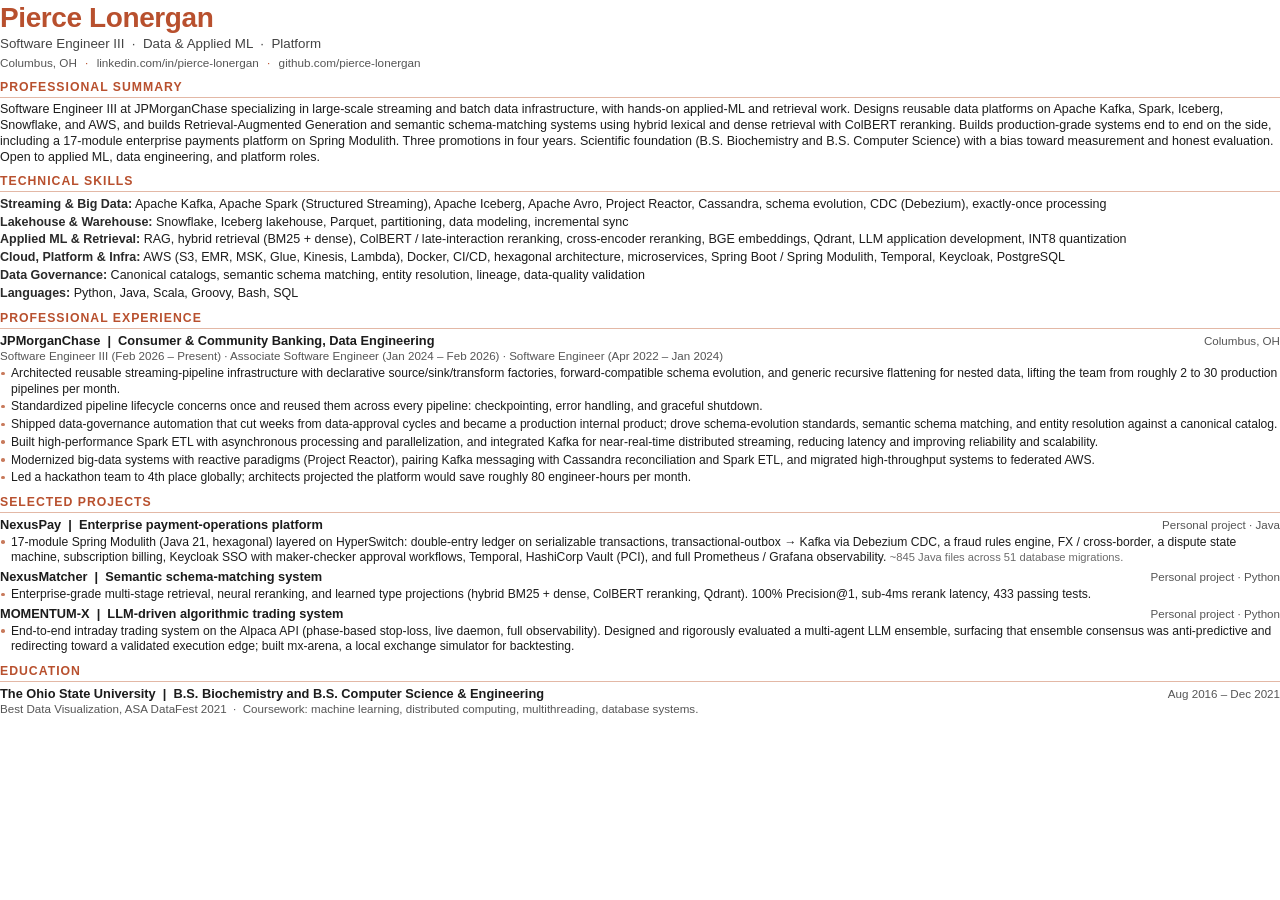
==== scripts/resume.html @ 28347625 "Add NexusPay (flagship payments platform) to resume + site NexusPay is Pierce's most substantial per" ====
<!DOCTYPE html>
<!-- Source for assets/Pierce-Lonergan-Resume.pdf. Regenerate with:
     chrome --headless --disable-gpu --no-pdf-header-footer \
       --print-to-pdf="../assets/Pierce-Lonergan-Resume.pdf" resume.html -->
<html lang="en">
<head>
<meta charset="UTF-8" />
<title>Pierce Lonergan — Résumé</title>
<style>
  @page { size: Letter; margin: 0.42in 0.5in; }
  * { box-sizing: border-box; margin: 0; padding: 0; }
  html { -webkit-print-color-adjust: exact; print-color-adjust: exact; }
  body { font-family: "Helvetica Neue", Helvetica, Arial, sans-serif; color: #1c1c1c; font-size: 9.4pt; line-height: 1.26; }
  .name { font-size: 21pt; font-weight: 700; letter-spacing: -0.4px; color: #b8502e; }
  .tagline { font-size: 10pt; color: #444; margin-top: 1px; font-weight: 500; }
  .contact { font-size: 8.8pt; color: #555; margin-top: 3px; }
  .contact a { color: #555; text-decoration: none; }
  .contact span { color: #b8502e; margin: 0 5px; }
  h2 { font-size: 9.2pt; font-weight: 700; text-transform: uppercase; letter-spacing: 1px; color: #b8502e; border-bottom: 1.2px solid #e3b8a6; padding-bottom: 1.5px; margin: 9px 0 4.5px; }
  .row { display: flex; justify-content: space-between; align-items: baseline; }
  .role-title { font-weight: 700; font-size: 9.6pt; }
  .role-meta { font-size: 8.7pt; color: #555; }
  .sub { font-size: 8.7pt; color: #555; margin-bottom: 2.5px; }
  .skills p { margin-bottom: 2px; }
  .skills b { color: #2a2a2a; }
  ul { list-style: none; margin-top: 1.5px; }
  li { position: relative; padding-left: 11px; margin-bottom: 2.5px; font-size: 9.1pt; }
  li::before { content: ""; position: absolute; left: 1px; top: 5.5px; width: 3.5px; height: 3.5px; border-radius: 50%; background: #c87a5c; }
  .proj { margin-bottom: 4px; }
  .proj .row { margin-bottom: 1px; }
  .proj li { margin-bottom: 2px; }
  .stack { font-size: 8.4pt; color: #6a6a6a; }
</style>
</head>
<body>
  <div class="name">Pierce Lonergan</div>
  <div class="tagline">Software Engineer III &nbsp;·&nbsp; Data &amp; Applied ML &nbsp;·&nbsp; Platform</div>
  <div class="contact">Columbus, OH <span>·</span> linkedin.com/in/pierce-lonergan <span>·</span> github.com/pierce-lonergan</div>

  <h2>Professional Summary</h2>
  <p>Software Engineer III at JPMorganChase specializing in large-scale streaming and batch data infrastructure, with hands-on applied-ML and retrieval work. Designs reusable data platforms on Apache Kafka, Spark, Iceberg, Snowflake, and AWS, and builds Retrieval-Augmented Generation and semantic schema-matching systems using hybrid lexical and dense retrieval with ColBERT reranking. Builds production-grade systems end to end on the side, including a 17-module enterprise payments platform on Spring Modulith. Three promotions in four years. Scientific foundation (B.S. Biochemistry and B.S. Computer Science) with a bias toward measurement and honest evaluation. Open to applied ML, data engineering, and platform roles.</p>

  <h2>Technical Skills</h2>
  <div class="skills">
    <p><b>Streaming &amp; Big Data:</b> Apache Kafka, Apache Spark (Structured Streaming), Apache Iceberg, Apache Avro, Project Reactor, Cassandra, schema evolution, CDC (Debezium), exactly-once processing</p>
    <p><b>Lakehouse &amp; Warehouse:</b> Snowflake, Iceberg lakehouse, Parquet, partitioning, data modeling, incremental sync</p>
    <p><b>Applied ML &amp; Retrieval:</b> RAG, hybrid retrieval (BM25 + dense), ColBERT / late-interaction reranking, cross-encoder reranking, BGE embeddings, Qdrant, LLM application development, INT8 quantization</p>
    <p><b>Cloud, Platform &amp; Infra:</b> AWS (S3, EMR, MSK, Glue, Kinesis, Lambda), Docker, CI/CD, hexagonal architecture, microservices, Spring Boot / Spring Modulith, Temporal, Keycloak, PostgreSQL</p>
    <p><b>Data Governance:</b> Canonical catalogs, semantic schema matching, entity resolution, lineage, data-quality validation</p>
    <p><b>Languages:</b> Python, Java, Scala, Groovy, Bash, SQL</p>
  </div>

  <h2>Professional Experience</h2>
  <div class="row"><span class="role-title">JPMorganChase &nbsp;|&nbsp; Consumer &amp; Community Banking, Data Engineering</span><span class="role-meta">Columbus, OH</span></div>
  <div class="sub">Software Engineer III (Feb 2026 – Present) · Associate Software Engineer (Jan 2024 – Feb 2026) · Software Engineer (Apr 2022 – Jan 2024)</div>
  <ul>
    <li>Architected reusable streaming-pipeline infrastructure with declarative source/sink/transform factories, forward-compatible schema evolution, and generic recursive flattening for nested data, lifting the team from roughly 2 to 30 production pipelines per month.</li>
    <li>Standardized pipeline lifecycle concerns once and reused them across every pipeline: checkpointing, error handling, and graceful shutdown.</li>
    <li>Shipped data-governance automation that cut weeks from data-approval cycles and became a production internal product; drove schema-evolution standards, semantic schema matching, and entity resolution against a canonical catalog.</li>
    <li>Built high-performance Spark ETL with asynchronous processing and parallelization, and integrated Kafka for near-real-time distributed streaming, reducing latency and improving reliability and scalability.</li>
    <li>Modernized big-data systems with reactive paradigms (Project Reactor), pairing Kafka messaging with Cassandra reconciliation and Spark ETL, and migrated high-throughput systems to federated AWS.</li>
    <li>Led a hackathon team to 4th place globally; architects projected the platform would save roughly 80 engineer-hours per month.</li>
  </ul>

  <h2>Selected Projects</h2>
  <div class="proj">
    <div class="row"><span class="role-title">NexusPay &nbsp;|&nbsp; Enterprise payment-operations platform</span><span class="role-meta">Personal project · Java</span></div>
    <ul>
      <li>17-module Spring Modulith (Java 21, hexagonal) layered on HyperSwitch: double-entry ledger on serializable transactions, transactional-outbox → Kafka via Debezium CDC, a fraud rules engine, FX / cross-border, a dispute state machine, subscription billing, Keycloak SSO with maker-checker approval workflows, Temporal, HashiCorp Vault (PCI), and full Prometheus / Grafana observability. <span class="stack">~845 Java files across 51 database migrations.</span></li>
    </ul>
  </div>
  <div class="proj">
    <div class="row"><span class="role-title">NexusMatcher &nbsp;|&nbsp; Semantic schema-matching system</span><span class="role-meta">Personal project · Python</span></div>
    <ul>
      <li>Enterprise-grade multi-stage retrieval, neural reranking, and learned type projections (hybrid BM25 + dense, ColBERT reranking, Qdrant). 100% Precision@1, sub-4ms rerank latency, 433 passing tests.</li>
    </ul>
  </div>
  <div class="proj">
    <div class="row"><span class="role-title">MOMENTUM-X &nbsp;|&nbsp; LLM-driven algorithmic trading system</span><span class="role-meta">Personal project · Python</span></div>
    <ul>
      <li>End-to-end intraday trading system on the Alpaca API (phase-based stop-loss, live daemon, full observability). Designed and rigorously evaluated a multi-agent LLM ensemble, surfacing that ensemble consensus was anti-predictive and redirecting toward a validated execution edge; built mx-arena, a local exchange simulator for backtesting.</li>
    </ul>
  </div>

  <h2>Education</h2>
  <div class="row"><span class="role-title">The Ohio State University &nbsp;|&nbsp; B.S. Biochemistry and B.S. Computer Science &amp; Engineering</span><span class="role-meta">Aug 2016 – Dec 2021</span></div>
  <div class="sub">Best Data Visualization, ASA DataFest 2021 &nbsp;·&nbsp; Coursework: machine learning, distributed computing, multithreading, database systems.</div>
</body>
</html>
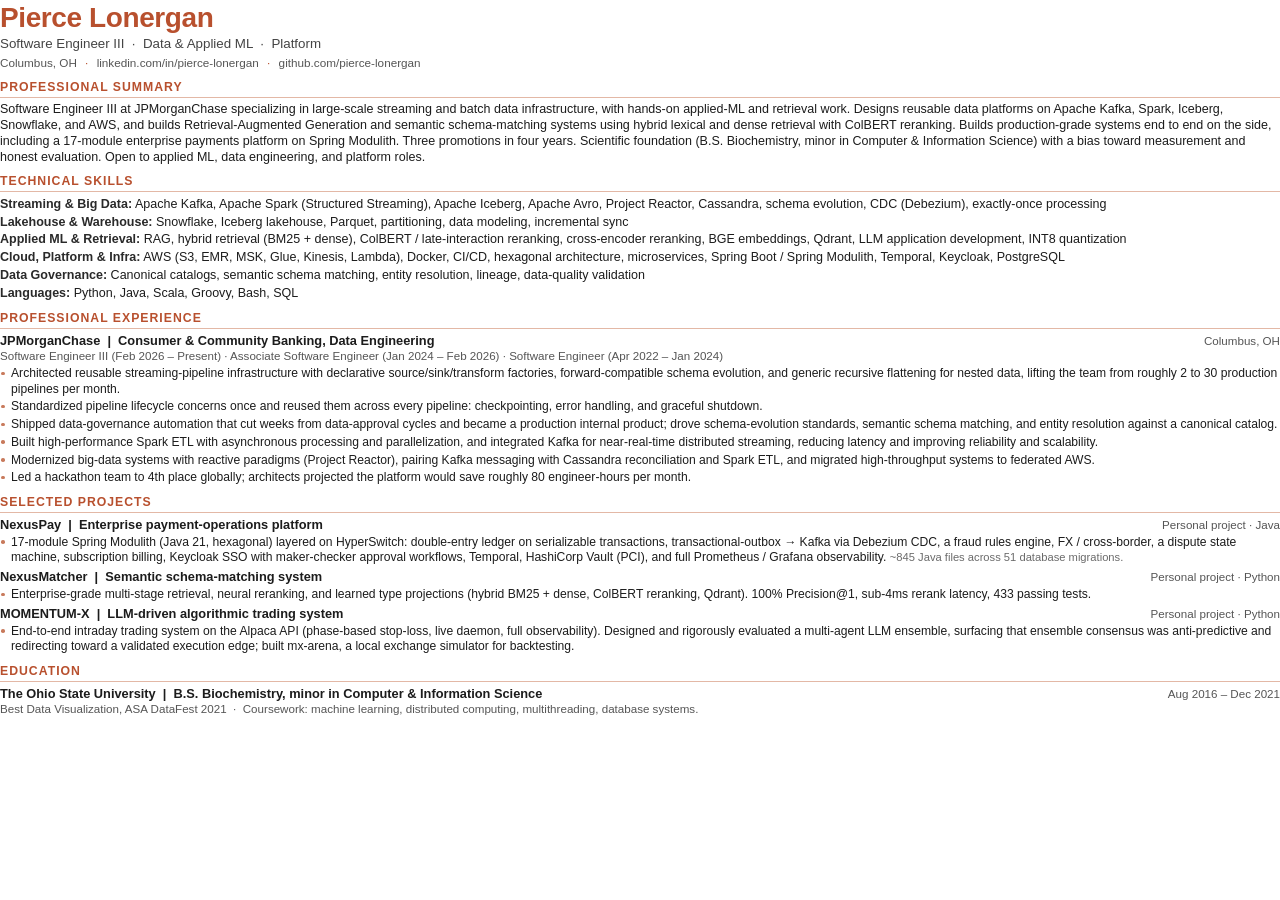
==== commit 522ecf21: "Correct education: B.S. Biochemistry, minor in Computer & Information Science The degree was oversta" ====
--- a/scripts/resume.html
+++ b/scripts/resume.html
@@ -5,7 +5,7 @@
 <html lang="en">
 <head>
 <meta charset="UTF-8" />
-<title>Pierce Lonergan — Résumé</title>
+<title>Pierce Lonergan · Résumé</title>
 <style>
   @page { size: Letter; margin: 0.42in 0.5in; }
   * { box-sizing: border-box; margin: 0; padding: 0; }
@@ -38,7 +38,7 @@
   <div class="contact">Columbus, OH <span>·</span> linkedin.com/in/pierce-lonergan <span>·</span> github.com/pierce-lonergan</div>
 
   <h2>Professional Summary</h2>
-  <p>Software Engineer III at JPMorganChase specializing in large-scale streaming and batch data infrastructure, with hands-on applied-ML and retrieval work. Designs reusable data platforms on Apache Kafka, Spark, Iceberg, Snowflake, and AWS, and builds Retrieval-Augmented Generation and semantic schema-matching systems using hybrid lexical and dense retrieval with ColBERT reranking. Builds production-grade systems end to end on the side, including a 17-module enterprise payments platform on Spring Modulith. Three promotions in four years. Scientific foundation (B.S. Biochemistry and B.S. Computer Science) with a bias toward measurement and honest evaluation. Open to applied ML, data engineering, and platform roles.</p>
+  <p>Software Engineer III at JPMorganChase specializing in large-scale streaming and batch data infrastructure, with hands-on applied-ML and retrieval work. Designs reusable data platforms on Apache Kafka, Spark, Iceberg, Snowflake, and AWS, and builds Retrieval-Augmented Generation and semantic schema-matching systems using hybrid lexical and dense retrieval with ColBERT reranking. Builds production-grade systems end to end on the side, including a 17-module enterprise payments platform on Spring Modulith. Three promotions in four years. Scientific foundation (B.S. Biochemistry, minor in Computer &amp; Information Science) with a bias toward measurement and honest evaluation. Open to applied ML, data engineering, and platform roles.</p>
 
   <h2>Technical Skills</h2>
   <div class="skills">
@@ -83,7 +83,7 @@
   </div>
 
   <h2>Education</h2>
-  <div class="row"><span class="role-title">The Ohio State University &nbsp;|&nbsp; B.S. Biochemistry and B.S. Computer Science &amp; Engineering</span><span class="role-meta">Aug 2016 – Dec 2021</span></div>
+  <div class="row"><span class="role-title">The Ohio State University &nbsp;|&nbsp; B.S. Biochemistry, minor in Computer &amp; Information Science</span><span class="role-meta">Aug 2016 – Dec 2021</span></div>
   <div class="sub">Best Data Visualization, ASA DataFest 2021 &nbsp;·&nbsp; Coursework: machine learning, distributed computing, multithreading, database systems.</div>
 </body>
 </html>
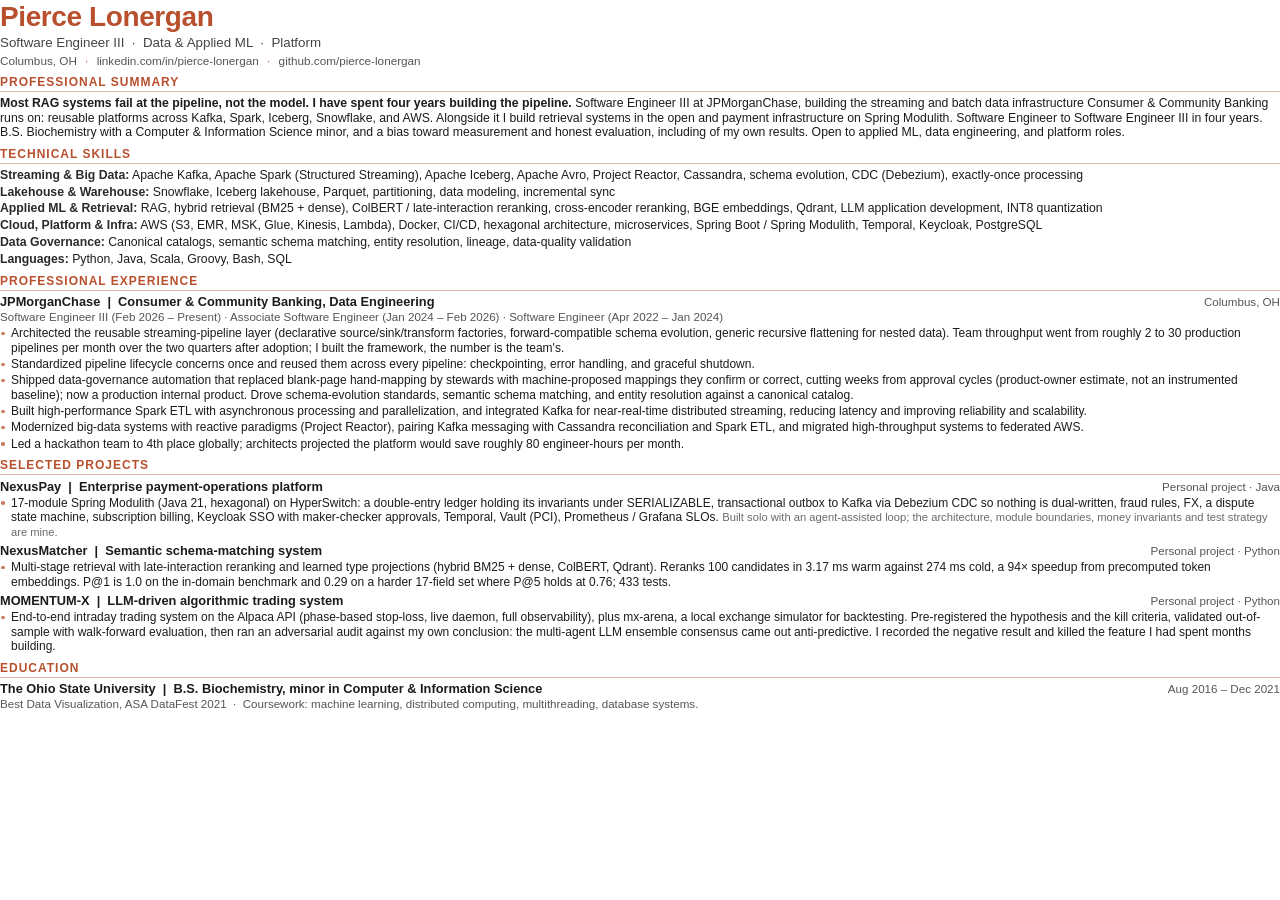
==== commit 91def090: "Résumé defense: replace unfalsifiable numbers with measured ones An adversarial review flagged the c" ====
--- a/scripts/resume.html
+++ b/scripts/resume.html
@@ -7,16 +7,16 @@
 <meta charset="UTF-8" />
 <title>Pierce Lonergan · Résumé</title>
 <style>
-  @page { size: Letter; margin: 0.42in 0.5in; }
+  @page { size: Letter; margin: 0.34in 0.46in; }
   * { box-sizing: border-box; margin: 0; padding: 0; }
   html { -webkit-print-color-adjust: exact; print-color-adjust: exact; }
-  body { font-family: "Helvetica Neue", Helvetica, Arial, sans-serif; color: #1c1c1c; font-size: 9.4pt; line-height: 1.26; }
+  body { font-family: "Helvetica Neue", Helvetica, Arial, sans-serif; color: #1c1c1c; font-size: 9.2pt; line-height: 1.21; }
   .name { font-size: 21pt; font-weight: 700; letter-spacing: -0.4px; color: #b8502e; }
   .tagline { font-size: 10pt; color: #444; margin-top: 1px; font-weight: 500; }
   .contact { font-size: 8.8pt; color: #555; margin-top: 3px; }
   .contact a { color: #555; text-decoration: none; }
   .contact span { color: #b8502e; margin: 0 5px; }
-  h2 { font-size: 9.2pt; font-weight: 700; text-transform: uppercase; letter-spacing: 1px; color: #b8502e; border-bottom: 1.2px solid #e3b8a6; padding-bottom: 1.5px; margin: 9px 0 4.5px; }
+  h2 { font-size: 9pt; font-weight: 700; text-transform: uppercase; letter-spacing: 1px; color: #b8502e; border-bottom: 1.2px solid #e3b8a6; padding-bottom: 1.5px; margin: 7px 0 3.5px; }
   .row { display: flex; justify-content: space-between; align-items: baseline; }
   .role-title { font-weight: 700; font-size: 9.6pt; }
   .role-meta { font-size: 8.7pt; color: #555; }
@@ -24,7 +24,7 @@
   .skills p { margin-bottom: 2px; }
   .skills b { color: #2a2a2a; }
   ul { list-style: none; margin-top: 1.5px; }
-  li { position: relative; padding-left: 11px; margin-bottom: 2.5px; font-size: 9.1pt; }
+  li { position: relative; padding-left: 11px; margin-bottom: 1.8px; font-size: 9pt; }
   li::before { content: ""; position: absolute; left: 1px; top: 5.5px; width: 3.5px; height: 3.5px; border-radius: 50%; background: #c87a5c; }
   .proj { margin-bottom: 4px; }
   .proj .row { margin-bottom: 1px; }
@@ -38,7 +38,7 @@
   <div class="contact">Columbus, OH <span>·</span> linkedin.com/in/pierce-lonergan <span>·</span> github.com/pierce-lonergan</div>
 
   <h2>Professional Summary</h2>
-  <p>Software Engineer III at JPMorganChase specializing in large-scale streaming and batch data infrastructure, with hands-on applied-ML and retrieval work. Designs reusable data platforms on Apache Kafka, Spark, Iceberg, Snowflake, and AWS, and builds Retrieval-Augmented Generation and semantic schema-matching systems using hybrid lexical and dense retrieval with ColBERT reranking. Builds production-grade systems end to end on the side, including a 17-module enterprise payments platform on Spring Modulith. Three promotions in four years. Scientific foundation (B.S. Biochemistry, minor in Computer &amp; Information Science) with a bias toward measurement and honest evaluation. Open to applied ML, data engineering, and platform roles.</p>
+  <p><b>Most RAG systems fail at the pipeline, not the model. I have spent four years building the pipeline.</b> Software Engineer III at JPMorganChase, building the streaming and batch data infrastructure Consumer &amp; Community Banking runs on: reusable platforms across Kafka, Spark, Iceberg, Snowflake, and AWS. Alongside it I build retrieval systems in the open and payment infrastructure on Spring Modulith. Software Engineer to Software Engineer III in four years. B.S. Biochemistry with a Computer &amp; Information Science minor, and a bias toward measurement and honest evaluation, including of my own results. Open to applied ML, data engineering, and platform roles.</p>
 
   <h2>Technical Skills</h2>
   <div class="skills">
@@ -54,9 +54,9 @@
   <div class="row"><span class="role-title">JPMorganChase &nbsp;|&nbsp; Consumer &amp; Community Banking, Data Engineering</span><span class="role-meta">Columbus, OH</span></div>
   <div class="sub">Software Engineer III (Feb 2026 – Present) · Associate Software Engineer (Jan 2024 – Feb 2026) · Software Engineer (Apr 2022 – Jan 2024)</div>
   <ul>
-    <li>Architected reusable streaming-pipeline infrastructure with declarative source/sink/transform factories, forward-compatible schema evolution, and generic recursive flattening for nested data, lifting the team from roughly 2 to 30 production pipelines per month.</li>
+    <li>Architected the reusable streaming-pipeline layer (declarative source/sink/transform factories, forward-compatible schema evolution, generic recursive flattening for nested data). Team throughput went from roughly 2 to 30 production pipelines per month over the two quarters after adoption; I built the framework, the number is the team's.</li>
     <li>Standardized pipeline lifecycle concerns once and reused them across every pipeline: checkpointing, error handling, and graceful shutdown.</li>
-    <li>Shipped data-governance automation that cut weeks from data-approval cycles and became a production internal product; drove schema-evolution standards, semantic schema matching, and entity resolution against a canonical catalog.</li>
+    <li>Shipped data-governance automation that replaced blank-page hand-mapping by stewards with machine-proposed mappings they confirm or correct, cutting weeks from approval cycles (product-owner estimate, not an instrumented baseline); now a production internal product. Drove schema-evolution standards, semantic schema matching, and entity resolution against a canonical catalog.</li>
     <li>Built high-performance Spark ETL with asynchronous processing and parallelization, and integrated Kafka for near-real-time distributed streaming, reducing latency and improving reliability and scalability.</li>
     <li>Modernized big-data systems with reactive paradigms (Project Reactor), pairing Kafka messaging with Cassandra reconciliation and Spark ETL, and migrated high-throughput systems to federated AWS.</li>
     <li>Led a hackathon team to 4th place globally; architects projected the platform would save roughly 80 engineer-hours per month.</li>
@@ -66,19 +66,19 @@
   <div class="proj">
     <div class="row"><span class="role-title">NexusPay &nbsp;|&nbsp; Enterprise payment-operations platform</span><span class="role-meta">Personal project · Java</span></div>
     <ul>
-      <li>17-module Spring Modulith (Java 21, hexagonal) layered on HyperSwitch: double-entry ledger on serializable transactions, transactional-outbox → Kafka via Debezium CDC, a fraud rules engine, FX / cross-border, a dispute state machine, subscription billing, Keycloak SSO with maker-checker approval workflows, Temporal, HashiCorp Vault (PCI), and full Prometheus / Grafana observability. <span class="stack">~845 Java files across 51 database migrations.</span></li>
+      <li>17-module Spring Modulith (Java 21, hexagonal) on HyperSwitch: a double-entry ledger holding its invariants under SERIALIZABLE, transactional outbox to Kafka via Debezium CDC so nothing is dual-written, fraud rules, FX, a dispute state machine, subscription billing, Keycloak SSO with maker-checker approvals, Temporal, Vault (PCI), Prometheus / Grafana SLOs. <span class="stack">Built solo with an agent-assisted loop; the architecture, module boundaries, money invariants and test strategy are mine.</span></li>
     </ul>
   </div>
   <div class="proj">
     <div class="row"><span class="role-title">NexusMatcher &nbsp;|&nbsp; Semantic schema-matching system</span><span class="role-meta">Personal project · Python</span></div>
     <ul>
-      <li>Enterprise-grade multi-stage retrieval, neural reranking, and learned type projections (hybrid BM25 + dense, ColBERT reranking, Qdrant). 100% Precision@1, sub-4ms rerank latency, 433 passing tests.</li>
+      <li>Multi-stage retrieval with late-interaction reranking and learned type projections (hybrid BM25 + dense, ColBERT, Qdrant). Reranks 100 candidates in 3.17 ms warm against 274 ms cold, a 94&times; speedup from precomputed token embeddings. P@1 is 1.0 on the in-domain benchmark and 0.29 on a harder 17-field set where P@5 holds at 0.76; 433 tests.</li>
     </ul>
   </div>
   <div class="proj">
     <div class="row"><span class="role-title">MOMENTUM-X &nbsp;|&nbsp; LLM-driven algorithmic trading system</span><span class="role-meta">Personal project · Python</span></div>
     <ul>
-      <li>End-to-end intraday trading system on the Alpaca API (phase-based stop-loss, live daemon, full observability). Designed and rigorously evaluated a multi-agent LLM ensemble, surfacing that ensemble consensus was anti-predictive and redirecting toward a validated execution edge; built mx-arena, a local exchange simulator for backtesting.</li>
+      <li>End-to-end intraday trading system on the Alpaca API (phase-based stop-loss, live daemon, full observability), plus mx-arena, a local exchange simulator for backtesting. Pre-registered the hypothesis and the kill criteria, validated out-of-sample with walk-forward evaluation, then ran an adversarial audit against my own conclusion: the multi-agent LLM ensemble consensus came out anti-predictive. I recorded the negative result and killed the feature I had spent months building.</li>
     </ul>
   </div>
 
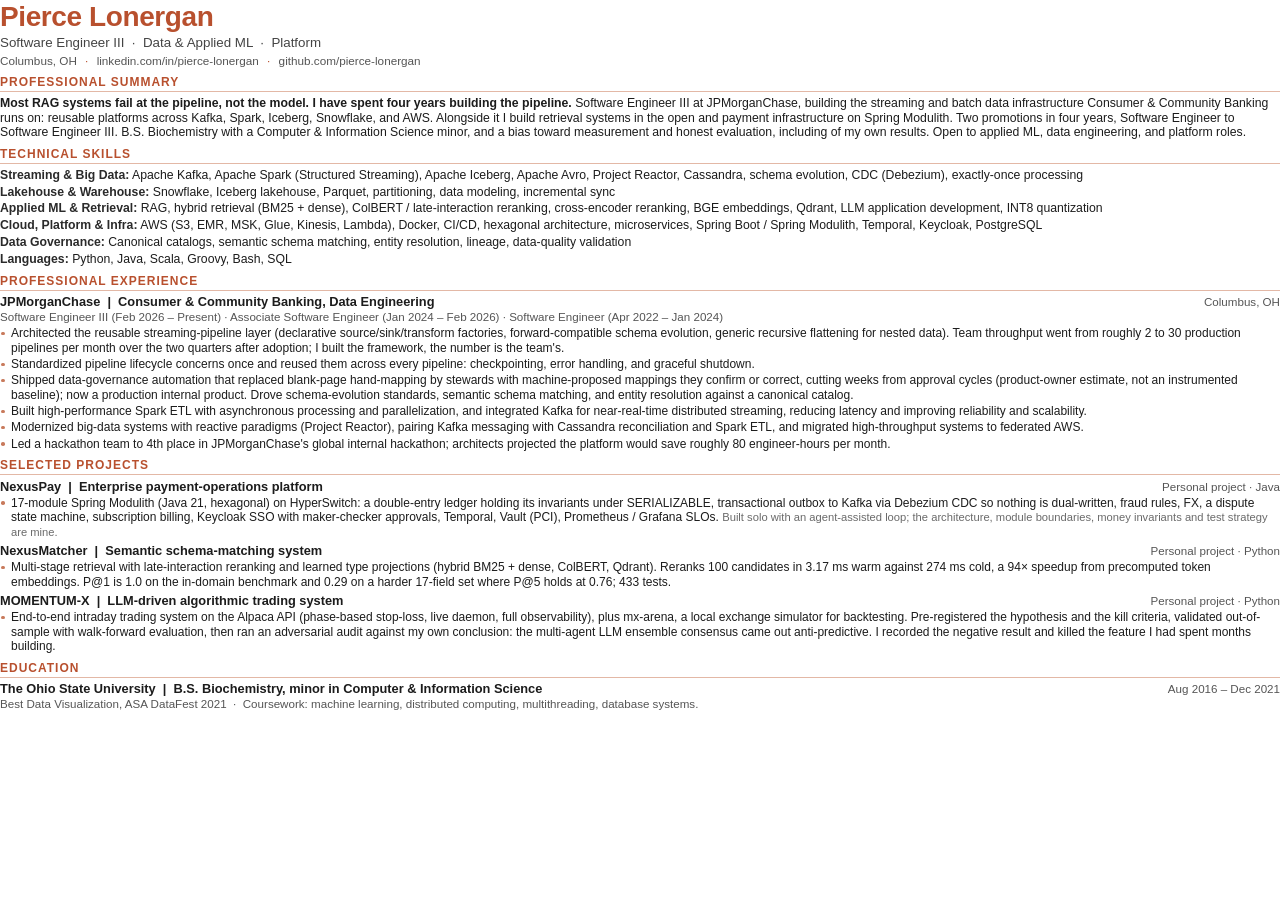
==== commit eaac71a1: "Confirmed corrections: two promotions, and scope the hackathon honestly Three answers from Pierce, a" ====
--- a/scripts/resume.html
+++ b/scripts/resume.html
@@ -38,7 +38,7 @@
   <div class="contact">Columbus, OH <span>·</span> linkedin.com/in/pierce-lonergan <span>·</span> github.com/pierce-lonergan</div>
 
   <h2>Professional Summary</h2>
-  <p><b>Most RAG systems fail at the pipeline, not the model. I have spent four years building the pipeline.</b> Software Engineer III at JPMorganChase, building the streaming and batch data infrastructure Consumer &amp; Community Banking runs on: reusable platforms across Kafka, Spark, Iceberg, Snowflake, and AWS. Alongside it I build retrieval systems in the open and payment infrastructure on Spring Modulith. Software Engineer to Software Engineer III in four years. B.S. Biochemistry with a Computer &amp; Information Science minor, and a bias toward measurement and honest evaluation, including of my own results. Open to applied ML, data engineering, and platform roles.</p>
+  <p><b>Most RAG systems fail at the pipeline, not the model. I have spent four years building the pipeline.</b> Software Engineer III at JPMorganChase, building the streaming and batch data infrastructure Consumer &amp; Community Banking runs on: reusable platforms across Kafka, Spark, Iceberg, Snowflake, and AWS. Alongside it I build retrieval systems in the open and payment infrastructure on Spring Modulith. Two promotions in four years, Software Engineer to Software Engineer III. B.S. Biochemistry with a Computer &amp; Information Science minor, and a bias toward measurement and honest evaluation, including of my own results. Open to applied ML, data engineering, and platform roles.</p>
 
   <h2>Technical Skills</h2>
   <div class="skills">
@@ -59,7 +59,7 @@
     <li>Shipped data-governance automation that replaced blank-page hand-mapping by stewards with machine-proposed mappings they confirm or correct, cutting weeks from approval cycles (product-owner estimate, not an instrumented baseline); now a production internal product. Drove schema-evolution standards, semantic schema matching, and entity resolution against a canonical catalog.</li>
     <li>Built high-performance Spark ETL with asynchronous processing and parallelization, and integrated Kafka for near-real-time distributed streaming, reducing latency and improving reliability and scalability.</li>
     <li>Modernized big-data systems with reactive paradigms (Project Reactor), pairing Kafka messaging with Cassandra reconciliation and Spark ETL, and migrated high-throughput systems to federated AWS.</li>
-    <li>Led a hackathon team to 4th place globally; architects projected the platform would save roughly 80 engineer-hours per month.</li>
+    <li>Led a hackathon team to 4th place in JPMorganChase's global internal hackathon; architects projected the platform would save roughly 80 engineer-hours per month.</li>
   </ul>
 
   <h2>Selected Projects</h2>
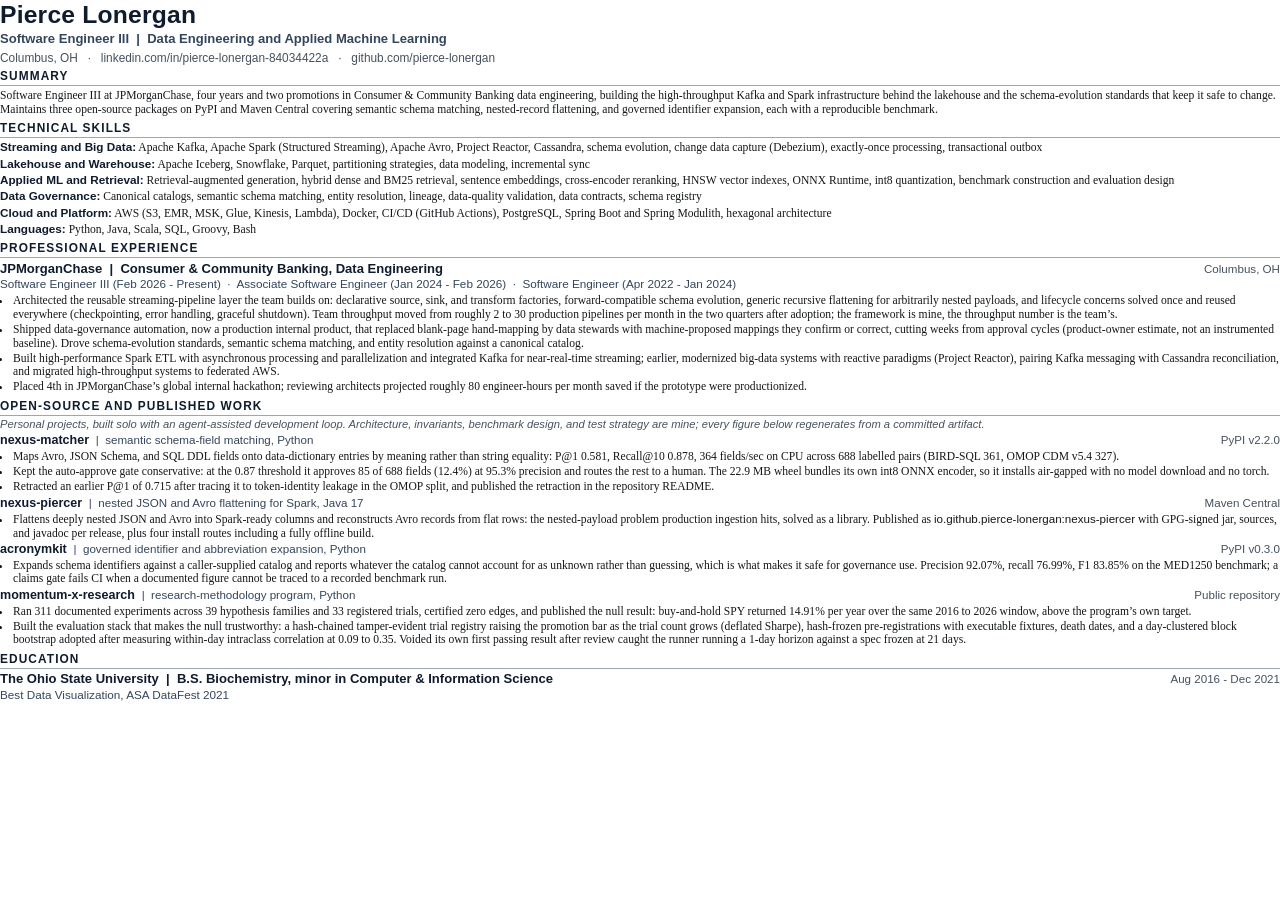
==== commit 948241ea: "Rebuild the downloadable resume: conservative typography, verified claims Two problems: the PDF was " ====
--- a/scripts/resume.html
+++ b/scripts/resume.html
@@ -1,89 +1,111 @@
 <!DOCTYPE html>
 <!-- Source for assets/Pierce-Lonergan-Resume.pdf. Regenerate with:
      chrome --headless --disable-gpu --no-pdf-header-footer \
-       --print-to-pdf="../assets/Pierce-Lonergan-Resume.pdf" resume.html -->
+       --print-to-pdf="../assets/Pierce-Lonergan-Resume.pdf" resume.html
+     Design notes: conservative typography chosen for ATS parsing. Real ul/li bullets
+     so the PDF text layer carries them, standard section headings, single column,
+     no tables, no text in images, dates in a parseable "Mon YYYY" form. -->
 <html lang="en">
 <head>
 <meta charset="UTF-8" />
-<title>Pierce Lonergan · Résumé</title>
+<title>Pierce Lonergan - Resume</title>
 <style>
-  @page { size: Letter; margin: 0.34in 0.46in; }
+  @page { size: Letter; margin: 0.26in 0.46in; }
   * { box-sizing: border-box; margin: 0; padding: 0; }
   html { -webkit-print-color-adjust: exact; print-color-adjust: exact; }
-  body { font-family: "Helvetica Neue", Helvetica, Arial, sans-serif; color: #1c1c1c; font-size: 9.2pt; line-height: 1.21; }
-  .name { font-size: 21pt; font-weight: 700; letter-spacing: -0.4px; color: #b8502e; }
-  .tagline { font-size: 10pt; color: #444; margin-top: 1px; font-weight: 500; }
-  .contact { font-size: 8.8pt; color: #555; margin-top: 3px; }
-  .contact a { color: #555; text-decoration: none; }
-  .contact span { color: #b8502e; margin: 0 5px; }
-  h2 { font-size: 9pt; font-weight: 700; text-transform: uppercase; letter-spacing: 1px; color: #b8502e; border-bottom: 1.2px solid #e3b8a6; padding-bottom: 1.5px; margin: 7px 0 3.5px; }
-  .row { display: flex; justify-content: space-between; align-items: baseline; }
-  .role-title { font-weight: 700; font-size: 9.6pt; }
-  .role-meta { font-size: 8.7pt; color: #555; }
-  .sub { font-size: 8.7pt; color: #555; margin-bottom: 2.5px; }
-  .skills p { margin-bottom: 2px; }
-  .skills b { color: #2a2a2a; }
-  ul { list-style: none; margin-top: 1.5px; }
-  li { position: relative; padding-left: 11px; margin-bottom: 1.8px; font-size: 9pt; }
-  li::before { content: ""; position: absolute; left: 1px; top: 5.5px; width: 3.5px; height: 3.5px; border-radius: 50%; background: #c87a5c; }
-  .proj { margin-bottom: 4px; }
-  .proj .row { margin-bottom: 1px; }
-  .proj li { margin-bottom: 2px; }
-  .stack { font-size: 8.4pt; color: #6a6a6a; }
+  body { font-family: Georgia, "Times New Roman", serif; color: #14171a; font-size: 8.7pt; line-height: 1.185; }
+  .sans { font-family: "Helvetica Neue", Arial, sans-serif; }
+  .name { font-family: "Helvetica Neue", Arial, sans-serif; font-size: 18.5pt; font-weight: 700; letter-spacing: 0.2px; color: #0f1c2e; }
+  .tagline { font-family: "Helvetica Neue", Arial, sans-serif; font-size: 9.8pt; color: #33465c; margin-top: 2px; font-weight: 600; }
+  .contact { font-family: "Helvetica Neue", Arial, sans-serif; font-size: 8.9pt; color: #44515e; margin-top: 4px; }
+  h2 { font-family: "Helvetica Neue", Arial, sans-serif; font-size: 8.9pt; font-weight: 700; text-transform: uppercase;
+       letter-spacing: 1.1px; color: #0f1c2e; border-bottom: 0.8pt solid #9aa7b4; padding-bottom: 2px; margin: 4.5px 0 2.5px; }
+  .row { display: flex; justify-content: space-between; align-items: baseline; gap: 10px; }
+  .org { font-family: "Helvetica Neue", Arial, sans-serif; font-weight: 700; font-size: 9.8pt; color: #0f1c2e; }
+  .meta { font-family: "Helvetica Neue", Arial, sans-serif; font-size: 8.7pt; color: #44515e; white-space: nowrap; }
+  .titles { font-family: "Helvetica Neue", Arial, sans-serif; font-size: 8.8pt; color: #33465c; margin: 1px 0 3px; }
+  .skills p { margin-bottom: 1.6px; }
+  .skills b { font-family: "Helvetica Neue", Arial, sans-serif; font-size: 8.8pt; color: #0f1c2e; }
+  ul { margin: 1.5px 0 0 12px; }
+  li { margin-bottom: 1.3px; padding-left: 1px; }
+  .proj { margin-bottom: 2px; }
+  .pname { font-family: "Helvetica Neue", Arial, sans-serif; font-weight: 700; font-size: 9.4pt; color: #0f1c2e; }
+  .pdesc { font-family: "Helvetica Neue", Arial, sans-serif; font-size: 8.7pt; color: #33465c; font-weight: 400; }
+  .pubnote { font-family: "Helvetica Neue", Arial, sans-serif; font-size: 8.4pt; color: #44515e; font-style: italic; margin-bottom: 2px; }
 </style>
 </head>
 <body>
+
   <div class="name">Pierce Lonergan</div>
-  <div class="tagline">Software Engineer III &nbsp;·&nbsp; Data &amp; Applied ML &nbsp;·&nbsp; Platform</div>
-  <div class="contact">Columbus, OH <span>·</span> linkedin.com/in/pierce-lonergan <span>·</span> github.com/pierce-lonergan</div>
+  <div class="tagline">Software Engineer III &nbsp;|&nbsp; Data Engineering and Applied Machine Learning</div>
+  <div class="contact">Columbus, OH &nbsp;&nbsp;&middot;&nbsp;&nbsp; linkedin.com/in/pierce-lonergan-84034422a &nbsp;&nbsp;&middot;&nbsp;&nbsp; github.com/pierce-lonergan</div>
 
-  <h2>Professional Summary</h2>
-  <p><b>Most RAG systems fail at the pipeline, not the model. I have spent four years building the pipeline.</b> Software Engineer III at JPMorganChase, building the streaming and batch data infrastructure Consumer &amp; Community Banking runs on: reusable platforms across Kafka, Spark, Iceberg, Snowflake, and AWS. Alongside it I build retrieval systems in the open and payment infrastructure on Spring Modulith. Two promotions in four years, Software Engineer to Software Engineer III. B.S. Biochemistry with a Computer &amp; Information Science minor, and a bias toward measurement and honest evaluation, including of my own results. Open to applied ML, data engineering, and platform roles.</p>
+  <h2>Summary</h2>
+  <p>Software Engineer III at JPMorganChase, four years and two promotions in Consumer &amp; Community Banking data engineering, building the high-throughput Kafka and Spark infrastructure behind the lakehouse and the schema-evolution standards that keep it safe to change. Maintains three open-source packages on PyPI and Maven Central covering semantic schema matching, nested-record flattening, and governed identifier expansion, each with a reproducible benchmark.</p>
 
   <h2>Technical Skills</h2>
   <div class="skills">
-    <p><b>Streaming &amp; Big Data:</b> Apache Kafka, Apache Spark (Structured Streaming), Apache Iceberg, Apache Avro, Project Reactor, Cassandra, schema evolution, CDC (Debezium), exactly-once processing</p>
-    <p><b>Lakehouse &amp; Warehouse:</b> Snowflake, Iceberg lakehouse, Parquet, partitioning, data modeling, incremental sync</p>
-    <p><b>Applied ML &amp; Retrieval:</b> RAG, hybrid retrieval (BM25 + dense), ColBERT / late-interaction reranking, cross-encoder reranking, BGE embeddings, Qdrant, LLM application development, INT8 quantization</p>
-    <p><b>Cloud, Platform &amp; Infra:</b> AWS (S3, EMR, MSK, Glue, Kinesis, Lambda), Docker, CI/CD, hexagonal architecture, microservices, Spring Boot / Spring Modulith, Temporal, Keycloak, PostgreSQL</p>
-    <p><b>Data Governance:</b> Canonical catalogs, semantic schema matching, entity resolution, lineage, data-quality validation</p>
-    <p><b>Languages:</b> Python, Java, Scala, Groovy, Bash, SQL</p>
+    <p><b>Streaming and Big Data:</b> Apache Kafka, Apache Spark (Structured Streaming), Apache Avro, Project Reactor, Cassandra, schema evolution, change data capture (Debezium), exactly-once processing, transactional outbox</p>
+    <p><b>Lakehouse and Warehouse:</b> Apache Iceberg, Snowflake, Parquet, partitioning strategies, data modeling, incremental sync</p>
+    <p><b>Applied ML and Retrieval:</b> Retrieval-augmented generation, hybrid dense and BM25 retrieval, sentence embeddings, cross-encoder reranking, HNSW vector indexes, ONNX Runtime, int8 quantization, benchmark construction and evaluation design</p>
+    <p><b>Data Governance:</b> Canonical catalogs, semantic schema matching, entity resolution, lineage, data-quality validation, data contracts, schema registry</p>
+    <p><b>Cloud and Platform:</b> AWS (S3, EMR, MSK, Glue, Kinesis, Lambda), Docker, CI/CD (GitHub Actions), PostgreSQL, Spring Boot and Spring Modulith, hexagonal architecture</p>
+    <p><b>Languages:</b> Python, Java, Scala, SQL, Groovy, Bash</p>
   </div>
 
   <h2>Professional Experience</h2>
-  <div class="row"><span class="role-title">JPMorganChase &nbsp;|&nbsp; Consumer &amp; Community Banking, Data Engineering</span><span class="role-meta">Columbus, OH</span></div>
-  <div class="sub">Software Engineer III (Feb 2026 – Present) · Associate Software Engineer (Jan 2024 – Feb 2026) · Software Engineer (Apr 2022 – Jan 2024)</div>
+  <div class="row">
+    <span class="org">JPMorganChase &nbsp;|&nbsp; Consumer &amp; Community Banking, Data Engineering</span>
+    <span class="meta">Columbus, OH</span>
+  </div>
+  <div class="titles">Software Engineer III (Feb 2026 - Present) &nbsp;&middot;&nbsp; Associate Software Engineer (Jan 2024 - Feb 2026) &nbsp;&middot;&nbsp; Software Engineer (Apr 2022 - Jan 2024)</div>
   <ul>
-    <li>Architected the reusable streaming-pipeline layer (declarative source/sink/transform factories, forward-compatible schema evolution, generic recursive flattening for nested data). Team throughput went from roughly 2 to 30 production pipelines per month over the two quarters after adoption; I built the framework, the number is the team's.</li>
-    <li>Standardized pipeline lifecycle concerns once and reused them across every pipeline: checkpointing, error handling, and graceful shutdown.</li>
-    <li>Shipped data-governance automation that replaced blank-page hand-mapping by stewards with machine-proposed mappings they confirm or correct, cutting weeks from approval cycles (product-owner estimate, not an instrumented baseline); now a production internal product. Drove schema-evolution standards, semantic schema matching, and entity resolution against a canonical catalog.</li>
-    <li>Built high-performance Spark ETL with asynchronous processing and parallelization, and integrated Kafka for near-real-time distributed streaming, reducing latency and improving reliability and scalability.</li>
-    <li>Modernized big-data systems with reactive paradigms (Project Reactor), pairing Kafka messaging with Cassandra reconciliation and Spark ETL, and migrated high-throughput systems to federated AWS.</li>
-    <li>Led a hackathon team to 4th place in JPMorganChase's global internal hackathon; architects projected the platform would save roughly 80 engineer-hours per month.</li>
+    <li>Architected the reusable streaming-pipeline layer the team builds on: declarative source, sink, and transform factories, forward-compatible schema evolution, generic recursive flattening for arbitrarily nested payloads, and lifecycle concerns solved once and reused everywhere (checkpointing, error handling, graceful shutdown). Team throughput moved from roughly 2 to 30 production pipelines per month in the two quarters after adoption; the framework is mine, the throughput number is the team&rsquo;s.</li>
+    <li>Shipped data-governance automation, now a production internal product, that replaced blank-page hand-mapping by data stewards with machine-proposed mappings they confirm or correct, cutting weeks from approval cycles (product-owner estimate, not an instrumented baseline). Drove schema-evolution standards, semantic schema matching, and entity resolution against a canonical catalog.</li>
+    <li>Built high-performance Spark ETL with asynchronous processing and parallelization and integrated Kafka for near-real-time streaming; earlier, modernized big-data systems with reactive paradigms (Project Reactor), pairing Kafka messaging with Cassandra reconciliation, and migrated high-throughput systems to federated AWS.</li>
+    <li>Placed 4th in JPMorganChase&rsquo;s global internal hackathon; reviewing architects projected roughly 80 engineer-hours per month saved if the prototype were productionized.</li>
   </ul>
 
-  <h2>Selected Projects</h2>
+  <h2>Open-Source and Published Work</h2>
+  <p class="pubnote">Personal projects, built solo with an agent-assisted development loop. Architecture, invariants, benchmark design, and test strategy are mine; every figure below regenerates from a committed artifact.</p>
+
   <div class="proj">
-    <div class="row"><span class="role-title">NexusPay &nbsp;|&nbsp; Enterprise payment-operations platform</span><span class="role-meta">Personal project · Java</span></div>
+    <div class="row"><span class="pname">nexus-matcher <span class="pdesc">&nbsp;|&nbsp; semantic schema-field matching, Python</span></span><span class="meta">PyPI v2.2.0</span></div>
     <ul>
-      <li>17-module Spring Modulith (Java 21, hexagonal) on HyperSwitch: a double-entry ledger holding its invariants under SERIALIZABLE, transactional outbox to Kafka via Debezium CDC so nothing is dual-written, fraud rules, FX, a dispute state machine, subscription billing, Keycloak SSO with maker-checker approvals, Temporal, Vault (PCI), Prometheus / Grafana SLOs. <span class="stack">Built solo with an agent-assisted loop; the architecture, module boundaries, money invariants and test strategy are mine.</span></li>
+      <li>Maps Avro, JSON Schema, and SQL DDL fields onto data-dictionary entries by meaning rather than string equality: P@1 0.581, Recall@10 0.878, 364 fields/sec on CPU across 688 labelled pairs (BIRD-SQL 361, OMOP CDM v5.4 327).</li>
+      <li>Kept the auto-approve gate conservative: at the 0.87 threshold it approves 85 of 688 fields (12.4%) at 95.3% precision and routes the rest to a human. The 22.9 MB wheel bundles its own int8 ONNX encoder, so it installs air-gapped with no model download and no torch.</li>
+      <li>Retracted an earlier P@1 of 0.715 after tracing it to token-identity leakage in the OMOP split, and published the retraction in the repository README.</li>
     </ul>
   </div>
+
   <div class="proj">
-    <div class="row"><span class="role-title">NexusMatcher &nbsp;|&nbsp; Semantic schema-matching system</span><span class="role-meta">Personal project · Python</span></div>
+    <div class="row"><span class="pname">nexus-piercer <span class="pdesc">&nbsp;|&nbsp; nested JSON and Avro flattening for Spark, Java 17</span></span><span class="meta">Maven Central</span></div>
     <ul>
-      <li>Multi-stage retrieval with late-interaction reranking and learned type projections (hybrid BM25 + dense, ColBERT, Qdrant). Reranks 100 candidates in 3.17 ms warm against 274 ms cold, a 94&times; speedup from precomputed token embeddings. P@1 is 1.0 on the in-domain benchmark and 0.29 on a harder 17-field set where P@5 holds at 0.76; 433 tests.</li>
+      <li>Flattens deeply nested JSON and Avro into Spark-ready columns and reconstructs Avro records from flat rows: the nested-payload problem production ingestion hits, solved as a library. Published as <span class="sans">io.github.pierce-lonergan:nexus-piercer</span> with GPG-signed jar, sources, and javadoc per release, plus four install routes including a fully offline build.</li>
     </ul>
   </div>
+
   <div class="proj">
-    <div class="row"><span class="role-title">MOMENTUM-X &nbsp;|&nbsp; LLM-driven algorithmic trading system</span><span class="role-meta">Personal project · Python</span></div>
+    <div class="row"><span class="pname">acronymkit <span class="pdesc">&nbsp;|&nbsp; governed identifier and abbreviation expansion, Python</span></span><span class="meta">PyPI v0.3.0</span></div>
     <ul>
-      <li>End-to-end intraday trading system on the Alpaca API (phase-based stop-loss, live daemon, full observability), plus mx-arena, a local exchange simulator for backtesting. Pre-registered the hypothesis and the kill criteria, validated out-of-sample with walk-forward evaluation, then ran an adversarial audit against my own conclusion: the multi-agent LLM ensemble consensus came out anti-predictive. I recorded the negative result and killed the feature I had spent months building.</li>
+      <li>Expands schema identifiers against a caller-supplied catalog and reports whatever the catalog cannot account for as unknown rather than guessing, which is what makes it safe for governance use. Precision 92.07%, recall 76.99%, F1 83.85% on the MED1250 benchmark; a claims gate fails CI when a documented figure cannot be traced to a recorded benchmark run.</li>
+    </ul>
+  </div>
+
+  <div class="proj">
+    <div class="row"><span class="pname">momentum-x-research <span class="pdesc">&nbsp;|&nbsp; research-methodology program, Python</span></span><span class="meta">Public repository</span></div>
+    <ul>
+      <li>Ran 311 documented experiments across 39 hypothesis families and 33 registered trials, certified zero edges, and published the null result: buy-and-hold SPY returned 14.91% per year over the same 2016 to 2026 window, above the program&rsquo;s own target.</li>
+      <li>Built the evaluation stack that makes the null trustworthy: a hash-chained tamper-evident trial registry raising the promotion bar as the trial count grows (deflated Sharpe), hash-frozen pre-registrations with executable fixtures, death dates, and a day-clustered block bootstrap adopted after measuring within-day intraclass correlation at 0.09 to 0.35. Voided its own first passing result after review caught the runner running a 1-day horizon against a spec frozen at 21 days.</li>
     </ul>
   </div>
 
   <h2>Education</h2>
-  <div class="row"><span class="role-title">The Ohio State University &nbsp;|&nbsp; B.S. Biochemistry, minor in Computer &amp; Information Science</span><span class="role-meta">Aug 2016 – Dec 2021</span></div>
-  <div class="sub">Best Data Visualization, ASA DataFest 2021 &nbsp;·&nbsp; Coursework: machine learning, distributed computing, multithreading, database systems.</div>
+  <div class="row">
+    <span class="org">The Ohio State University &nbsp;|&nbsp; B.S. Biochemistry, minor in Computer &amp; Information Science</span>
+    <span class="meta">Aug 2016 - Dec 2021</span>
+  </div>
+  <div class="titles">Best Data Visualization, ASA DataFest 2021</div>
+
 </body>
 </html>
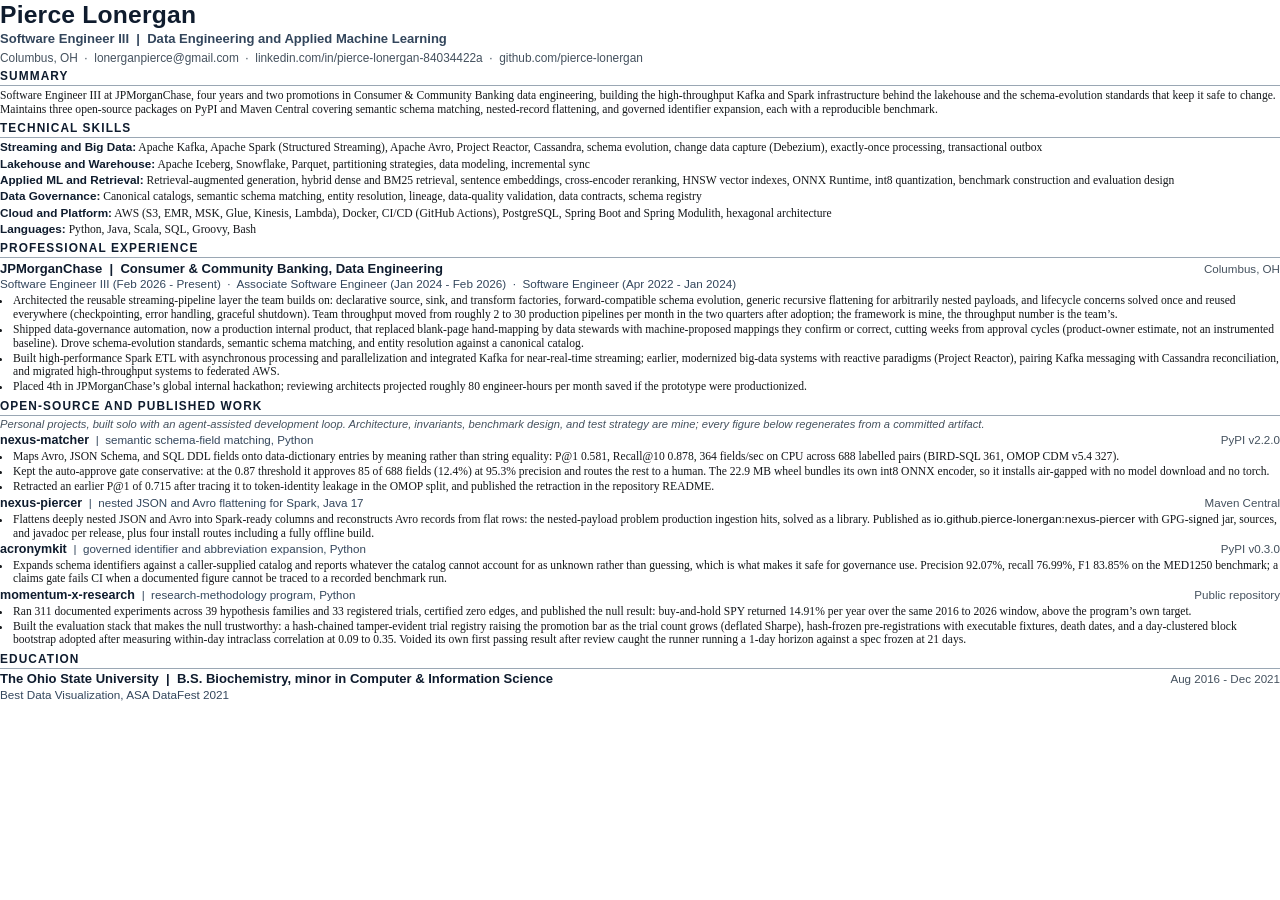
==== commit 84e44179: "Add email to the resume contact line Pierce asked for it directly. Placed first among the links so a" ====
--- a/scripts/resume.html
+++ b/scripts/resume.html
@@ -38,7 +38,7 @@
 
   <div class="name">Pierce Lonergan</div>
   <div class="tagline">Software Engineer III &nbsp;|&nbsp; Data Engineering and Applied Machine Learning</div>
-  <div class="contact">Columbus, OH &nbsp;&nbsp;&middot;&nbsp;&nbsp; linkedin.com/in/pierce-lonergan-84034422a &nbsp;&nbsp;&middot;&nbsp;&nbsp; github.com/pierce-lonergan</div>
+  <div class="contact">Columbus, OH &nbsp;&middot;&nbsp; lonerganpierce@gmail.com &nbsp;&middot;&nbsp; linkedin.com/in/pierce-lonergan-84034422a &nbsp;&middot;&nbsp; github.com/pierce-lonergan</div>
 
   <h2>Summary</h2>
   <p>Software Engineer III at JPMorganChase, four years and two promotions in Consumer &amp; Community Banking data engineering, building the high-throughput Kafka and Spark infrastructure behind the lakehouse and the schema-evolution standards that keep it safe to change. Maintains three open-source packages on PyPI and Maven Central covering semantic schema matching, nested-record flattening, and governed identifier expansion, each with a reproducible benchmark.</p>
